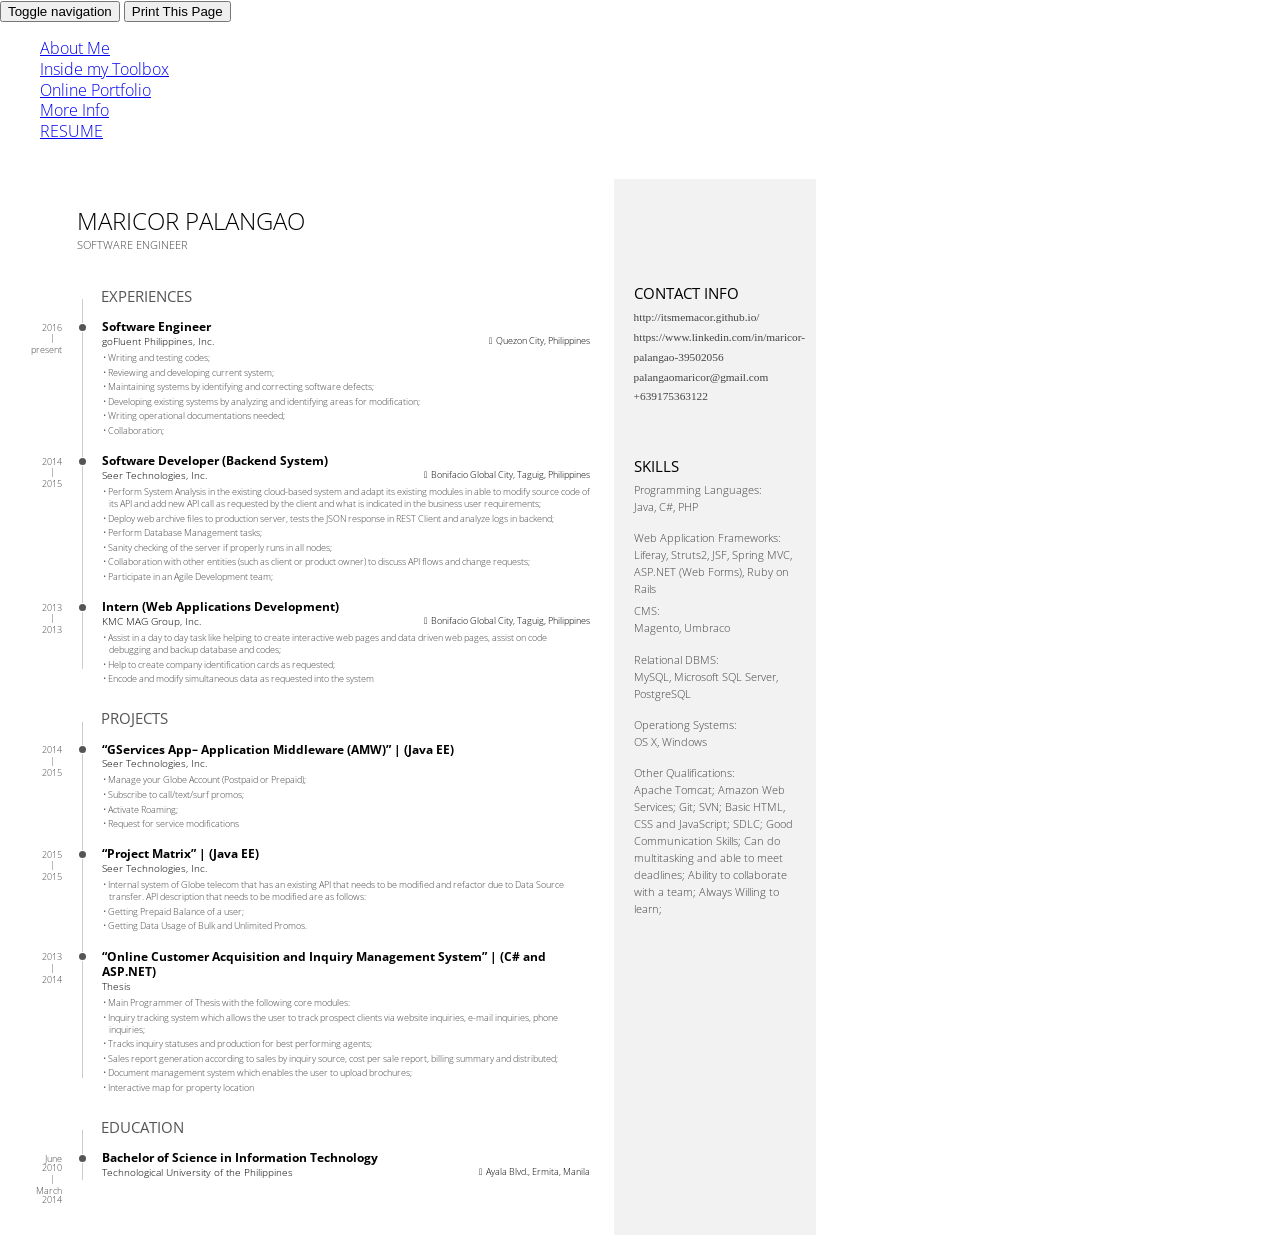
==== Resume.html @ e66a875f "update" ====
<!DOCTYPE html>
<html>
  <head>
    <meta charset="utf-8" />

    <link rel="stylesheet" type="text/css" href="dep/normalize.css/normalize.css" />
    <link rel="stylesheet" type="text/css" href="dep/Font-Awesome/css/font-awesome.css" />
    <link rel="stylesheet" type="text/css" href="style.css" />

    <link rel="stylesheet" href="css/bootstrap.min.css" type="text/css">


    <link href='http://fonts.googleapis.com/css?family=Open+Sans:300italic,400italic,600italic,700italic,800italic,400,300,600,700,800' rel='stylesheet' type='text/css'>

    <link href='http://fonts.googleapis.com/css?family=Merriweather:400,300,300italic,400italic,700,700italic,900,900italic' rel='stylesheet' type='text/css'>
    <link rel="stylesheet" href="font-awesome/css/font-awesome.min.css" type="text/css">

  </head>
  <body lang="en">

	 <nav id="mainNav" class="navbar navbar-default navbar-fixed-top">
        <div class="container-fluid">
            <!-- Brand and toggle get grouped for better mobile display -->
            <div class="navbar-header">
                <button type="button" class="navbar-toggle collapsed" data-toggle="collapse" data-target="#bs-example-navbar-collapse-1">
                    <span class="sr-only">Toggle navigation</span>
                    <span class="icon-bar"></span>
                    <span class="icon-bar"></span>
                    <span class="icon-bar"></span>
                </button>
                <button class="navbar-brand page-scroll" onclick="myFunction()">Print This Page</button>
            </div>

          

				<script>
				function myFunction() {
				    window.print();
				}
				</script>

            <!-- Collect the nav links, forms, and other content for toggling -->
            <div class="collapse navbar-collapse" id="bs-example-navbar-collapse-1">
                <ul class="nav navbar-nav navbar-right">
                    <li>
                        <a class="page-scroll" href="index.html#about">About Me</a>
                    </li>
                    <li>
                        <a class="page-scroll" href="index.html#services">Inside my Toolbox</a>
                    </li>
                    <li>
                        <a class="page-scroll" href="index.html#portfolio">Online Portfolio</a>
                    </li>
                    <li>
                        <a class="page-scroll" href="index.html#contact">More Info</a>
                    </li>
                    <li>
                        <a class="page-scroll" href="Resume.html">RESUME</a>
                    </li>
                </ul>
            </div>
            <!-- /.navbar-collapse -->
        </div>
        <!-- /.container-fluid -->
    </nav>
    <br>
  
    <section id="main">
      <header id="title">
        <h1>Maricor Palangao</h1>
        <span class="subtitle">Software Engineer</span>
      </header>
      <section class="main-block">
        <h2>
          <i class="fa fa-suitcase"></i> Experiences
        </h2>
        <section class="blocks">
          <div class="date">
            <span>2016</span><span>present</span>
          </div>
          <div class="decorator">
          </div>
          <div class="details">
            <header>
              <h3>Software Engineer</h3>
              <span class="place">goFluent Philippines, Inc.</span>
              <span class="location">Quezon City, Philippines</span>
            </header>
            <div>
              <ul>
                <li>Writing and testing codes;</li>
                <li>Reviewing and developing current system;</li>
                <li> Maintaining systems by identifying and correcting software defects;</li>
                <li>Developing existing systems by analyzing and identifying areas for modification;</li>
                <li>Writing operational documentations needed;</li>
                <li>Collaboration;</li>
              </ul>
              </div>
          </div>
        </section>
        <section class="blocks">
          <div class="date">
            <span>2014</span><span>2015</span>
          </div>
          <div class="decorator">
          </div>
          <div class="details">
            <header>
              <h3>Software Developer (Backend System) </h3>
              <span class="place">Seer Technologies, Inc.</span>
              <span class="location">Bonifacio Global City, Taguig, Philippines</span>
            </header>
            <div>
              <ul>
                <li>Perform System Analysis in the existing cloud-based system and adapt its existing modules in able to modify source code of its API and add new API call as requested by the client and what is indicated in the business user requirements;</li>
                <li>Deploy web archive files to production server, tests the JSON response in REST Client and analyze logs in backend;</li>
                <li>Perform Database Management tasks;</li>
                <li>Sanity checking of the server if properly runs in all nodes; </li>
                <li>Collaboration with other entities (such as client or product owner) to discuss API flows and change requests;</li>
                <li>Participate in an Agile Development team;</li>
              </ul>
            </div>
          </div>
        </section>
        <section class="blocks">
          <div class="date">
            <span>2013</span><span>2013</span>
          </div>
          <div class="decorator">
          </div>
          <div class="details">
            <header>
              <h3>Intern (Web Applications Development)</h3>
              <span class="place">KMC MAG Group, Inc.</span>
              <span class="location">Bonifacio Global City, Taguig, Philippines</span>
            </header>
            <div>
              <ul>
                <li>Assist in a day to day task like helping to create interactive web pages and data driven web pages, assist on code debugging and backup database and codes; </li>
                <li>Help to create company identification cards as requested;</li>
                <li>Encode and modify simultaneous data as requested into the system</li>
              </ul>
              </div>
          </div>
        </section>
      </section>
      <section class="main-block">
        <h2>
          <i class="fa fa-folder-open"></i> Projects
        </h2>
        <section class="blocks">
          <div class="date">
            <span>2014</span><span>2015</span>
          </div>
          <div class="decorator">
          </div>
          <div class="details">
            <header>
              <h3>“GServices App– Application Middleware (AMW)” | (Java EE)</h3>
              <span class="place">Seer Technologies, Inc.</span>
            </header>
            <div>
              <ul>
                <li>
					Manage your Globe Account (Postpaid or Prepaid); </li>
                <li>Subscribe to call/text/surf promos;</li>
                <li>Activate Roaming;</li>
                <li>Request for service modifications</li>
              </ul>
            </div>
          </div>
        </section>
        <section class="blocks">
          <div class="date">
            <span>2015</span><span>2015</span>
          </div>
          <div class="decorator">
          </div>
          <div class="details">
            <header>
              <h3> “Project Matrix” | (Java EE)</h3>
              <span class="place">Seer Technologies, Inc.</span>
            </header>
            <div>
              <ul>
                <li>Internal system of Globe telecom that has an existing API that needs to be modified and refactor due to Data Source transfer. API description that needs to be modified are as follows:</li>
                <li>Getting Prepaid Balance of a user; </li>
                <li>Getting Data Usage of Bulk and Unlimited Promos.</li>
              </ul>
            </div>
          </div>
        </section>
        <section class="blocks">
          <div class="date">
            <span>2013</span><span>2014</span>
          </div>
          <div class="decorator">
          </div>
          <div class="details">
            <header>
              <h3>“Online Customer Acquisition and Inquiry Management System” | (C# and ASP.NET)</h3>
              <span class="place">Thesis</span>
            </header>
            <div>
              <ul>
                <li>Main Programmer of Thesis with the following core modules:</li>
                <li>Inquiry tracking system which allows the user to track prospect clients via website inquiries, e-mail
					inquiries, phone inquiries;</li>
				<li>Tracks inquiry statuses and production for best performing agents;</li>
				<li>Sales report generation according to sales by inquiry source, cost per sale report, billing summary
                  and distributed;</li>
                 <li>Document management system which enables the user to upload brochures;</li>
                 <li>Interactive map for property location</li>

              </ul>
            </div>
          </div>
        </section>
      </section>
      <section class="main-block concise">
        <h2>
          <i class="fa fa-graduation-cap"></i> Education
        </h2>
        <section class="blocks">
          <div class="date">
            <span>June 2010</span><span> March 2014</span>
          </div>
          <div class="decorator">
          </div>
          <div class="details">
            <header>
              <h3>Bachelor of Science in Information Technology</h3>
              <span class="place">Technological University of the Philippines</span>
              <span class="location">Ayala Blvd., Ermita, Manila</span>
            </header>
            <div></div>
          </div>
        </section>
      </section>
    </section>
    <aside id="sidebar">
      <div class="side-block" id="contact">
        <h1>
          Contact Info
        </h1>
        <ul>
          <li><i class="fa fa-globe"></i> http://itsmemacor.github.io/</li>
          <li><i class="fa fa-linkedin"></i> https://www.linkedin.com/in/maricor-palangao-39502056</li>
          <li><i class="fa fa-envelope"></i> palangaomaricor@gmail.com</li>
          <li><i class="fa fa-phone"></i> +639175363122</li>
        </ul>
      </div>
      <div class="side-block" id="skills">
        <h1>
          Skills
        </h1>
        <ul> Programming Languages:
          <li>Java, C#, PHP</li>
        </ul>
        <ul> Web Application Frameworks:
        	<li>Liferay, Struts2, JSF, Spring MVC, ASP.NET (Web Forms), Ruby on Rails</li>
        <ul>
        <ul>CMS:
        	<li>Magento, Umbraco</li>
        </ul>
        <ul>Relational DBMS:
        	<li>MySQL, Microsoft SQL Server, PostgreSQL</li>
        </ul>	
        <ul>Operationg Systems:
        	<li>OS X, Windows</li>
        </ul>	
        <ul>Other Qualifications:
            <li>Apache Tomcat; Amazon Web Services; Git; SVN; Basic HTML, CSS and JavaScript; SDLC; Good Communication Skills; Can do multitasking and able to meet deadlines; Ability to collaborate with a team; Always Willing to learn;</li>
        </ul>
          
        
        </p>
      </div>
    
    </aside>
  </body>
</html>
---- style.css ----
@page{
  size: letter portrait;
  margin: 0;
}

*{
  box-sizing: border-box;
}

:root{
  --page-width: 8.5in;
  --page-height: 11in;
  --main-width: 6.4in;
  --sidebar-width: calc(var(--page-width) - var(--main-width));
  --decorator-horizontal-margin: 0.2in;

  --sidebar-horizontal-padding: 0.2in;

  /* XXX: using px for very good precision control */
  --decorator-outer-offset-top: 10px;
  --decorator-outer-offset-left: -5px;
  --decorator-border-width: 1px;
  --decorator-outer-dim: 9px;
  --decorator-border: 1px solid #ccc;

  --row-blocks-padding-top: 5pt;
  --date-block-width: 0.6in;

  --main-blocks-title-icon-offset-left: -19pt;
}

body{
  width: var(--page-width);
  height: var(--page-height);
  margin: 0;
  font-family: "Open Sans", sans-serif; 
  font-weight: 300;
  line-height: 1.3;
  color: #444;
  hyphens: auto;
}

h1, h2, h3{
  margin: 0;
  color: #000;
}

li{
  list-style-type: none;
}

#main{
  float: left;
  width: var(--main-width);
  padding: 0.25in 0.25in 0 0.25in;
  font-size: 7pt;
}

#sidebar{
  float: right;
  position: relative; /* for disclaimer */
  width: var(--sidebar-width);
  height: 100%;
  padding: 0.6in var(--sidebar-horizontal-padding);
  background-color: #f2f2f2;
  font-size: 8.5pt;
}

/* main */

/** big title **/
#title, h1, h2{
  text-transform: uppercase;
}

#title{
  position: relative;
  left: 0.55in;
  margin-bottom: 0.3in;
  line-height: 1.2;
}

#title h1{
  font-weight: 300;
  font-size: 18pt;
  line-height: 1.5;
}

#title h1 strong{
  margin: auto 2pt auto 4pt;
  font-weight: 600;
}

.subtitle{
  font-size: 8pt;
}

/*** categorial blocks ***/

.main-block{
  margin-top: 0.1in;
}

#main h2{
  position: relative;
  top: var(--row-blocks-padding-top);
  /* XXX: 0.5px for aligning fx printing */
  left: calc((var(--date-block-width) + var(--decorator-horizontal-margin)));
  font-weight: 400;
  font-size: 11pt;
  color: #555;
}

#main h2 > i{
  /* use absolute position to prevent icon's width from misaligning title */
  /* assigning a fixed width here is no better due to needing to align decorator
     line too */
  position: absolute;
  left: var(--main-blocks-title-icon-offset-left);
  z-index: 1; /* over decorator line */
  color: #444;
}

#main h2::after{ /* extends the decorator line */
  height: calc(var(--row-blocks-padding-top) * 2);
  position: relative;
  top: calc(-1 * var(--row-blocks-padding-top));
  /* XXX: 0.5px for aligning fx printing */
  left: calc(-1 * var(--decorator-horizontal-margin));
  display: block;
  border-left: var(--decorator-border);
  z-index: 0;
  line-height: 0;
  font-size: 0;
  content: ' ';
}

/**** minor tweaks on the icon fonts ****/
#main h2 > .fa-graduation-cap{
  left: calc(var(--main-blocks-title-icon-offset-left) - 2pt);
  top: 2pt;
}

#main h2 > .fa-suitcase{
  top: 1pt;
}

#main h2 > .fa-folder-open{
  top: 1.5pt;
}

/**** individual row blocks (date - decorator - details) ****/

.blocks{
  display: flex;
  flex-flow: row nowrap;
}

.blocks > div{
  padding-top: var(--row-blocks-padding-top);
}

.date{
  flex: 0 0 var(--date-block-width);
  padding-top: calc(var(--row-blocks-padding-top) + 2.5pt) !important;
  padding-right: var(--decorator-horizontal-margin);
  font-size: 7pt;
  text-align: right;
  line-height: 1;
}

.date span{
  display: block;
}

.date span:first-child::after{
  position: relative;
  top: 1pt;
  right: 5.5pt;
  display: block;
  height: 10pt;
  content: '|';
}

.decorator{
  flex: 0 0 0;
  position: relative;
  width: 2pt;
  min-height: 100%;
  border-left: var(--decorator-border);
}

/*
 * XXX: Use two filled circles to achieve the circle-with-white-border effect.
 * The normal technique of only using one pseudo element and
 * border: 1px solid white; style makes firefox erroneously either:
 * 1) overflows the grayshade background (if no background-clip is set), or
 * 2) shows decorator line which should've been masked by the white border
 *
 */

.decorator::before{
  position: absolute;
  top: var(--decorator-outer-offset-top);
  left: var(--decorator-outer-offset-left);
  content: ' ';
  display: block;
  width: var(--decorator-outer-dim);
  height: var(--decorator-outer-dim);
  border-radius: calc(var(--decorator-outer-dim) / 2);
  background-color: #fff;
}

.decorator::after{
  position: absolute;
  top: calc(var(--decorator-outer-offset-top) + var(--decorator-border-width));
  left: calc(var(--decorator-outer-offset-left) + var(--decorator-border-width));
  content: ' ';
  display: block;
  width: calc(var(--decorator-outer-dim) - (var(--decorator-border-width) * 2));
  height: calc(var(--decorator-outer-dim) - (var(--decorator-border-width) * 2));
  border-radius: calc((var(--decorator-outer-dim) - (var(--decorator-border-width) * 2)) / 2);
  background-color: #555;
}

.blocks:last-child .decorator{ /* slightly shortens it */
  margin-bottom: 0.25in;
}

/***** fine-tunes on the details block where the real juice is *****/

.details{
  flex: 1 0 0;
  padding-left: var(--decorator-horizontal-margin);
}

.details header{
  color: #000;
}

.details h3{
  font-size: 9pt;
}

.main-block:not(.concise) .details div{
  margin: 0.18in 0 0.1in 0; 
}

.main-block:not(.concise) .blocks:last-child .details div{
  margin-bottom: 0;
}

.main-block.concise .details div:not(.concise){
  /* use padding to work around the fact that margin doesn't affect floated
     neighboring elements */
  padding: 0.05in 0 0.07in 0;
}

.details .place{
  float: left;
  font-size: 7.5pt;
}

.details .location{
  float: right;
}

.details div{
  clear: both;
}

.details .location::before{
  display: inline-block;
  position: relative;
  right: 3pt;
  top: 0.25pt;
  font-family: FontAwesome;
  font-weight: normal;
  font-style: normal;
  text-decoration: inherit;
  content: "\f041";
}

/***** fine-tunes on the lists... *****/

#main ul{
  padding-left: 0.07in;
  margin: 0.08in 0;
}

#main li{
  margin: 0 0 0.025in 0;
}

/****** customize list symbol style ******/
#main li::before{
  position: relative;
  margin-left: -4.25pt;
  content: '• ';
}

.details .concise ul{
  margin: 0 !important;
  -webkit-columns: 2;
  -moz-columns: 2;
  columns: 2;
}

.details .concise li{
  margin: 0 !important;
}

.details .concise li{
  margin-left: 0 !important;
}



/* sidebar */

#sidebar h1{
  font-weight: 400;
  font-size: 11pt;
}

.side-block{
  margin-top: 0.5in; 
}

#contact ul{
  margin-top: 0.05in;
  padding-left: 0;
  font-family: "Source Code Pro";
  font-weight: 400;
  line-height: 1.75;
}

#contact li > i{
  width: 9pt; /* for text alignment */
  text-align: right;
}

#skills{
  line-height: 1.5;
}

#skills ul{
  margin: 0.05in 0 0.15in;
  padding: 0;
}

#disclaimer{
  position: absolute;
  bottom: var(--sidebar-horizontal-padding);
  right: var(--sidebar-horizontal-padding);
  font-size: 7.5pt;
  font-style: italic;
  line-height: 1.1;
  text-align: right;
  color: #777;
}

#disclaimer code{
  color: #666;
  font-family: "Source Code Pro";
  font-weight: 400;
  font-style: normal;
}
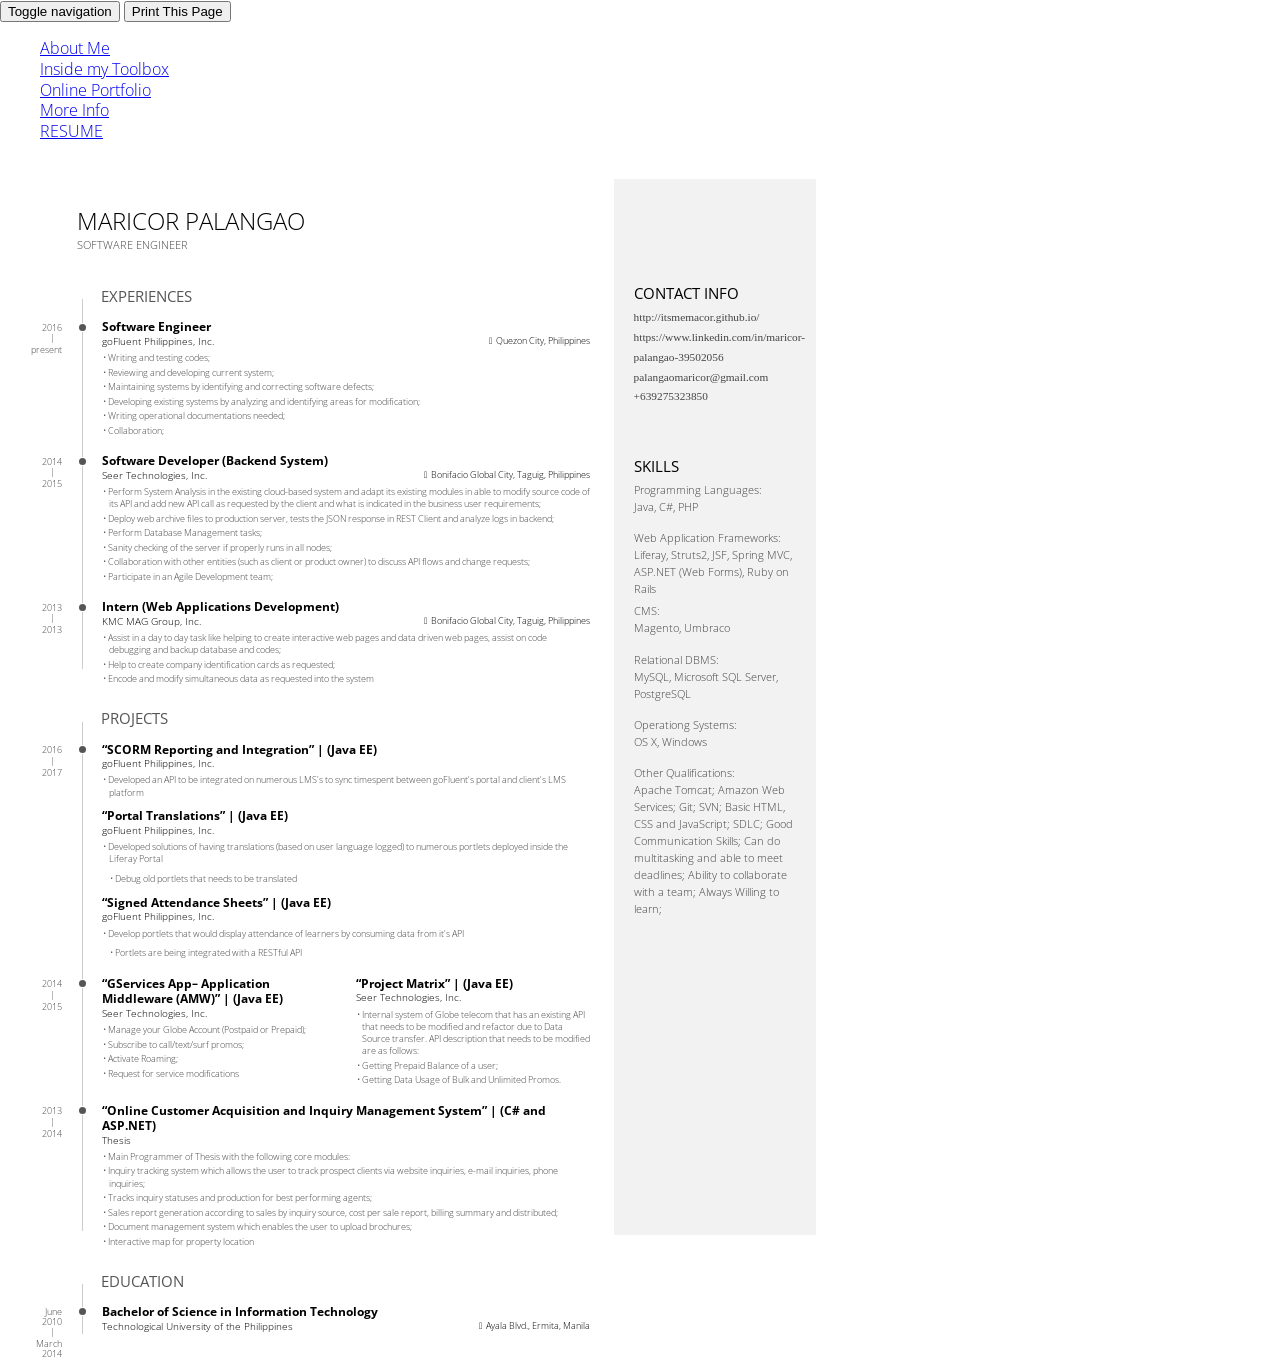
==== commit a860f2f6: "Update" ====
--- a/Resume.html
+++ b/Resume.html
@@ -150,6 +150,46 @@
         </h2>
         <section class="blocks">
           <div class="date">
+            <span>2016</span><span>2017</span>
+          </div>
+          <div class="decorator">
+          </div>
+          <div class="details">
+            <header>
+              <h3>“SCORM Reporting and Integration” | (Java EE)</h3>
+              <span class="place">goFluent Philippines, Inc.</span>
+            </header>
+            <div>
+              <ul>
+                <li>Developed an API to be integrated on numerous LMS's to sync timespent between goFluent's portal and client's LMS platform</li>
+              </ul>
+            </div>
+            <header>
+              <h3>“Portal Translations” | (Java EE)</h3>
+              <span class="place">goFluent Philippines, Inc.</span>
+            </header>
+            <div>
+              <ul>
+                <li>Developed solutions of having translations (based on user language logged) to numerous portlets deployed inside the Liferay Portal</li>
+              <ul>
+                <li>Debug old portlets that needs to be translated</li>
+              </ul>
+            </div>
+            <header>
+              <h3>“Signed Attendance Sheets” | (Java EE)</h3>
+              <span class="place">goFluent Philippines, Inc.</span>
+            </header>
+            <div>
+              <ul>
+                <li>Develop portlets that would display attendance of learners by consuming data from it's API</li>
+              <ul>
+                <li>Portlets are being integrated with a RESTful API</li>
+              </ul>
+            </div>
+          </div>
+        </section>
+        <section class="blocks">
+          <div class="date">
             <span>2014</span><span>2015</span>
           </div>
           <div class="decorator">
@@ -168,13 +208,6 @@
                 <li>Request for service modifications</li>
               </ul>
             </div>
-          </div>
-        </section>
-        <section class="blocks">
-          <div class="date">
-            <span>2015</span><span>2015</span>
-          </div>
-          <div class="decorator">
           </div>
           <div class="details">
             <header>
@@ -247,7 +280,7 @@
           <li><i class="fa fa-globe"></i> http://itsmemacor.github.io/</li>
           <li><i class="fa fa-linkedin"></i> https://www.linkedin.com/in/maricor-palangao-39502056</li>
           <li><i class="fa fa-envelope"></i> palangaomaricor@gmail.com</li>
-          <li><i class="fa fa-phone"></i> +639175363122</li>
+          <li><i class="fa fa-phone"></i> +639275323850</li>
         </ul>
       </div>
       <div class="side-block" id="skills">
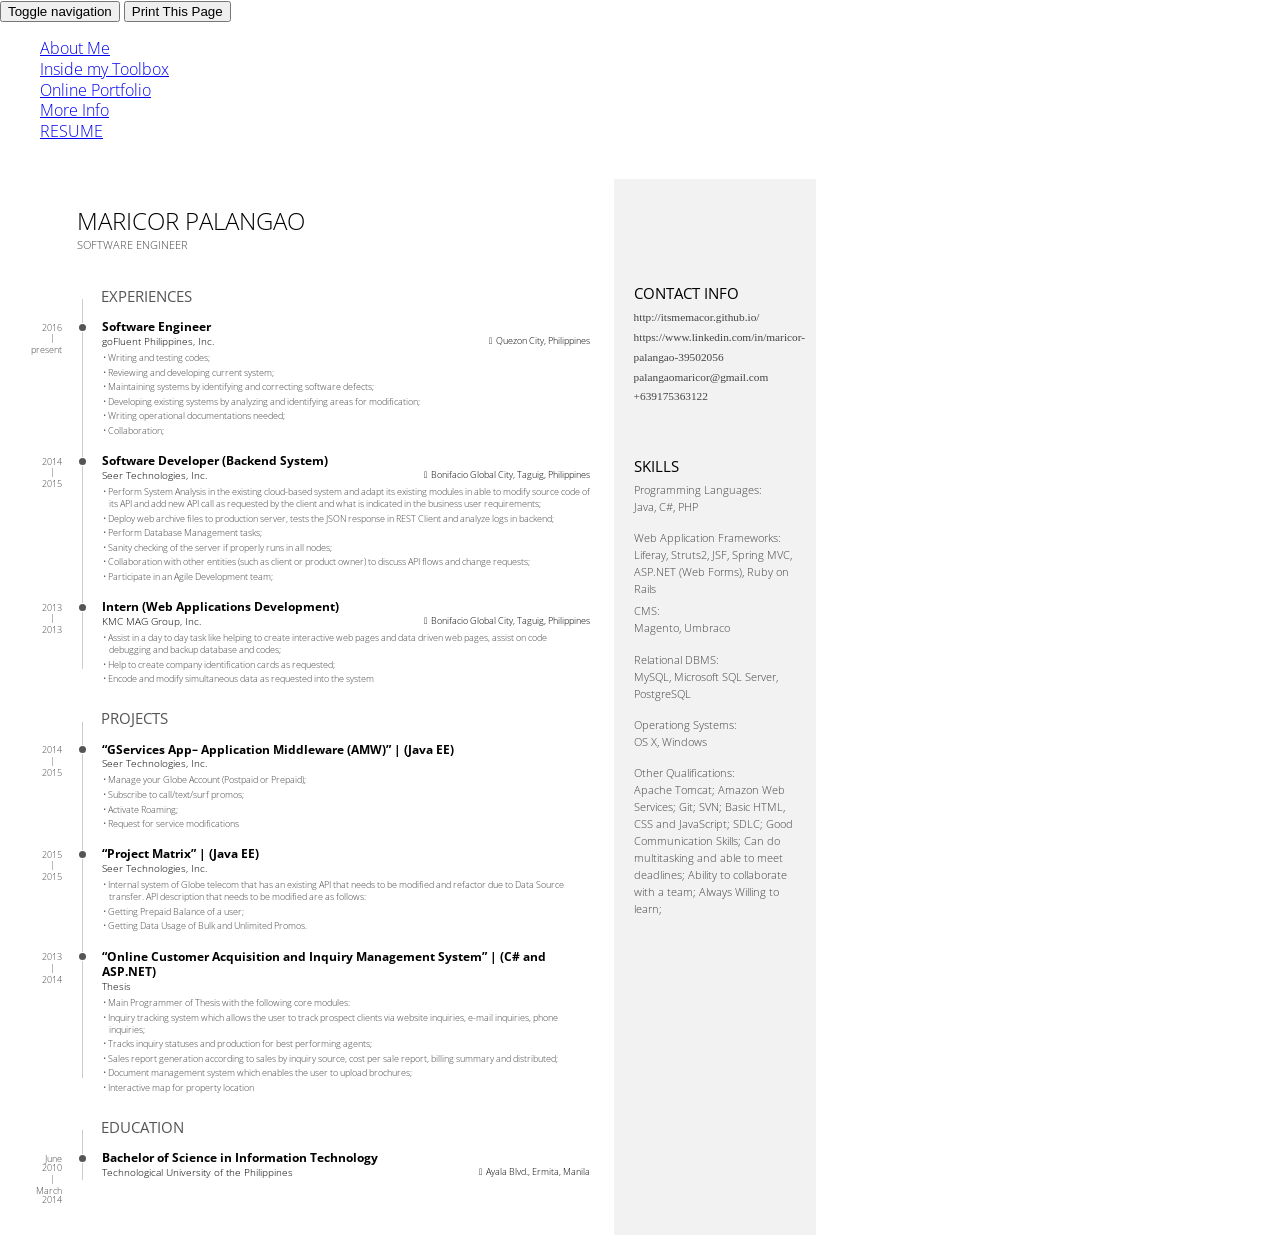
==== commit bc90164d: "update" ====
--- a/Resume.html
+++ b/Resume.html
@@ -150,46 +150,6 @@
         </h2>
         <section class="blocks">
           <div class="date">
-            <span>2016</span><span>2017</span>
-          </div>
-          <div class="decorator">
-          </div>
-          <div class="details">
-            <header>
-              <h3>“SCORM Reporting and Integration” | (Java EE)</h3>
-              <span class="place">goFluent Philippines, Inc.</span>
-            </header>
-            <div>
-              <ul>
-                <li>Developed an API to be integrated on numerous LMS's to sync timespent between goFluent's portal and client's LMS platform</li>
-              </ul>
-            </div>
-            <header>
-              <h3>“Portal Translations” | (Java EE)</h3>
-              <span class="place">goFluent Philippines, Inc.</span>
-            </header>
-            <div>
-              <ul>
-                <li>Developed solutions of having translations (based on user language logged) to numerous portlets deployed inside the Liferay Portal</li>
-              <ul>
-                <li>Debug old portlets that needs to be translated</li>
-              </ul>
-            </div>
-            <header>
-              <h3>“Signed Attendance Sheets” | (Java EE)</h3>
-              <span class="place">goFluent Philippines, Inc.</span>
-            </header>
-            <div>
-              <ul>
-                <li>Develop portlets that would display attendance of learners by consuming data from it's API</li>
-              <ul>
-                <li>Portlets are being integrated with a RESTful API</li>
-              </ul>
-            </div>
-          </div>
-        </section>
-        <section class="blocks">
-          <div class="date">
             <span>2014</span><span>2015</span>
           </div>
           <div class="decorator">
@@ -208,6 +168,13 @@
                 <li>Request for service modifications</li>
               </ul>
             </div>
+          </div>
+        </section>
+        <section class="blocks">
+          <div class="date">
+            <span>2015</span><span>2015</span>
+          </div>
+          <div class="decorator">
           </div>
           <div class="details">
             <header>
@@ -280,7 +247,7 @@
           <li><i class="fa fa-globe"></i> http://itsmemacor.github.io/</li>
           <li><i class="fa fa-linkedin"></i> https://www.linkedin.com/in/maricor-palangao-39502056</li>
           <li><i class="fa fa-envelope"></i> palangaomaricor@gmail.com</li>
-          <li><i class="fa fa-phone"></i> +639275323850</li>
+          <li><i class="fa fa-phone"></i> +639175363122</li>
         </ul>
       </div>
       <div class="side-block" id="skills">
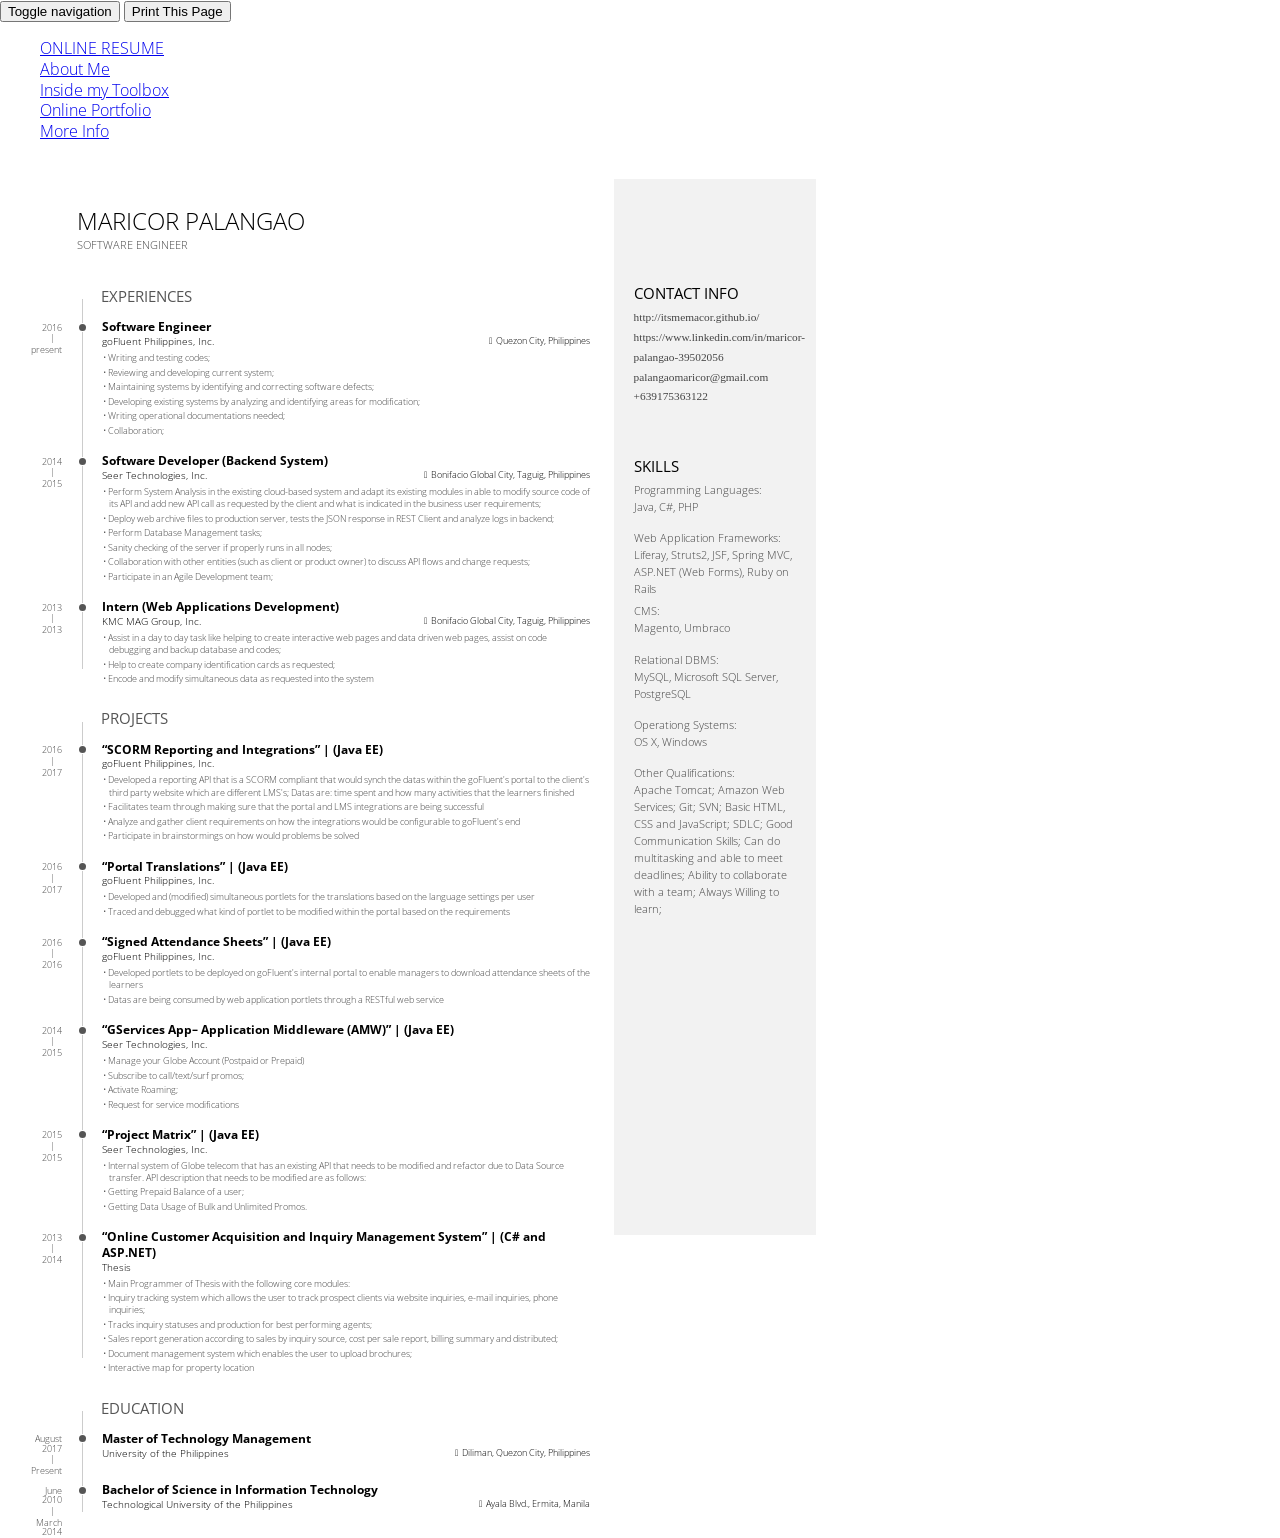
==== commit 43511da2: "updates" ====
--- a/Resume.html
+++ b/Resume.html
@@ -43,6 +43,9 @@
             <div class="collapse navbar-collapse" id="bs-example-navbar-collapse-1">
                 <ul class="nav navbar-nav navbar-right">
                     <li>
+                        <a class="page-scroll" href="Resume.html">ONLINE RESUME</a>
+                    </li>
+                    <li>
                         <a class="page-scroll" href="index.html#about">About Me</a>
                     </li>
                     <li>
@@ -53,9 +56,6 @@
                     </li>
                     <li>
                         <a class="page-scroll" href="index.html#contact">More Info</a>
-                    </li>
-                    <li>
-                        <a class="page-scroll" href="Resume.html">RESUME</a>
                     </li>
                 </ul>
             </div>
@@ -150,6 +150,65 @@
         </h2>
         <section class="blocks">
           <div class="date">
+            <span>2016</span><span>2017</span>
+          </div>
+          <div class="decorator">
+          </div>
+          <div class="details">
+            <header>
+              <h3>“SCORM Reporting and Integrations” | (Java EE)</h3>
+              <span class="place">goFluent Philippines, Inc.</span>
+            </header>
+            <div>
+              <ul>
+                <li>Developed a reporting API that is a SCORM compliant that would synch the datas within the goFluent's portal to the client's third party website which are different LMS's; Datas are: time spent and how many activities that the learners finished</li>
+                <li>Facilitates team through making sure that the portal and LMS integrations are being successful </li>
+                <li>Analyze and gather client requirements on how the integrations would be configurable to goFluent's end </li>
+                <li>Participate in brainstormings on how would problems be solved</li>
+              </ul>
+            </div>
+          </div>
+        </section>
+        <section class="blocks">
+          <div class="date">
+            <span>2016</span><span>2017</span>
+          </div>
+          <div class="decorator">
+          </div>
+          <div class="details">
+            <header>
+              <h3>“Portal Translations” | (Java EE)</h3>
+              <span class="place">goFluent Philippines, Inc.</span>
+            </header>
+            <div>
+              <ul>
+                <li>Developed and (modified) simultaneous portlets for the translations based on the language settings per user</li>
+                <li>Traced and debugged what kind of portlet to be modified within the portal based on the requirements </li>
+              </ul>
+            </div>
+          </div>
+        </section>
+        <section class="blocks">
+          <div class="date">
+            <span>2016</span><span>2016</span>
+          </div>
+          <div class="decorator">
+          </div>
+          <div class="details">
+            <header>
+              <h3>“Signed Attendance Sheets” | (Java EE)</h3>
+              <span class="place">goFluent Philippines, Inc.</span>
+            </header>
+            <div>
+              <ul>
+                <li>Developed portlets to be deployed on goFluent's internal portal to enable managers to download attendance sheets of the learners</li>
+                 <li>Datas are being consumed by web application portlets through a RESTful web service </li>
+              </ul>
+            </div>
+          </div>
+        </section>
+        <section class="blocks">
+          <div class="date">
             <span>2014</span><span>2015</span>
           </div>
           <div class="decorator">
@@ -161,8 +220,7 @@
             </header>
             <div>
               <ul>
-                <li>
-					Manage your Globe Account (Postpaid or Prepaid); </li>
+                <li>Manage your Globe Account (Postpaid or Prepaid)</li>
                 <li>Subscribe to call/text/surf promos;</li>
                 <li>Activate Roaming;</li>
                 <li>Request for service modifications</li>
@@ -221,6 +279,21 @@
         <h2>
           <i class="fa fa-graduation-cap"></i> Education
         </h2>
+        <section class="blocks">
+          <div class="date">
+            <span>August 2017</span><span> Present</span>
+          </div>
+          <div class="decorator">
+          </div>
+          <div class="details">
+            <header>
+              <h3>Master of Technology Management</h3>
+              <span class="place">University of the Philippines</span>
+              <span class="location">Diliman, Quezon City, Philippines</span>
+            </header>
+            <div></div>
+          </div>
+        </section>
         <section class="blocks">
           <div class="date">
             <span>June 2010</span><span> March 2014</span>
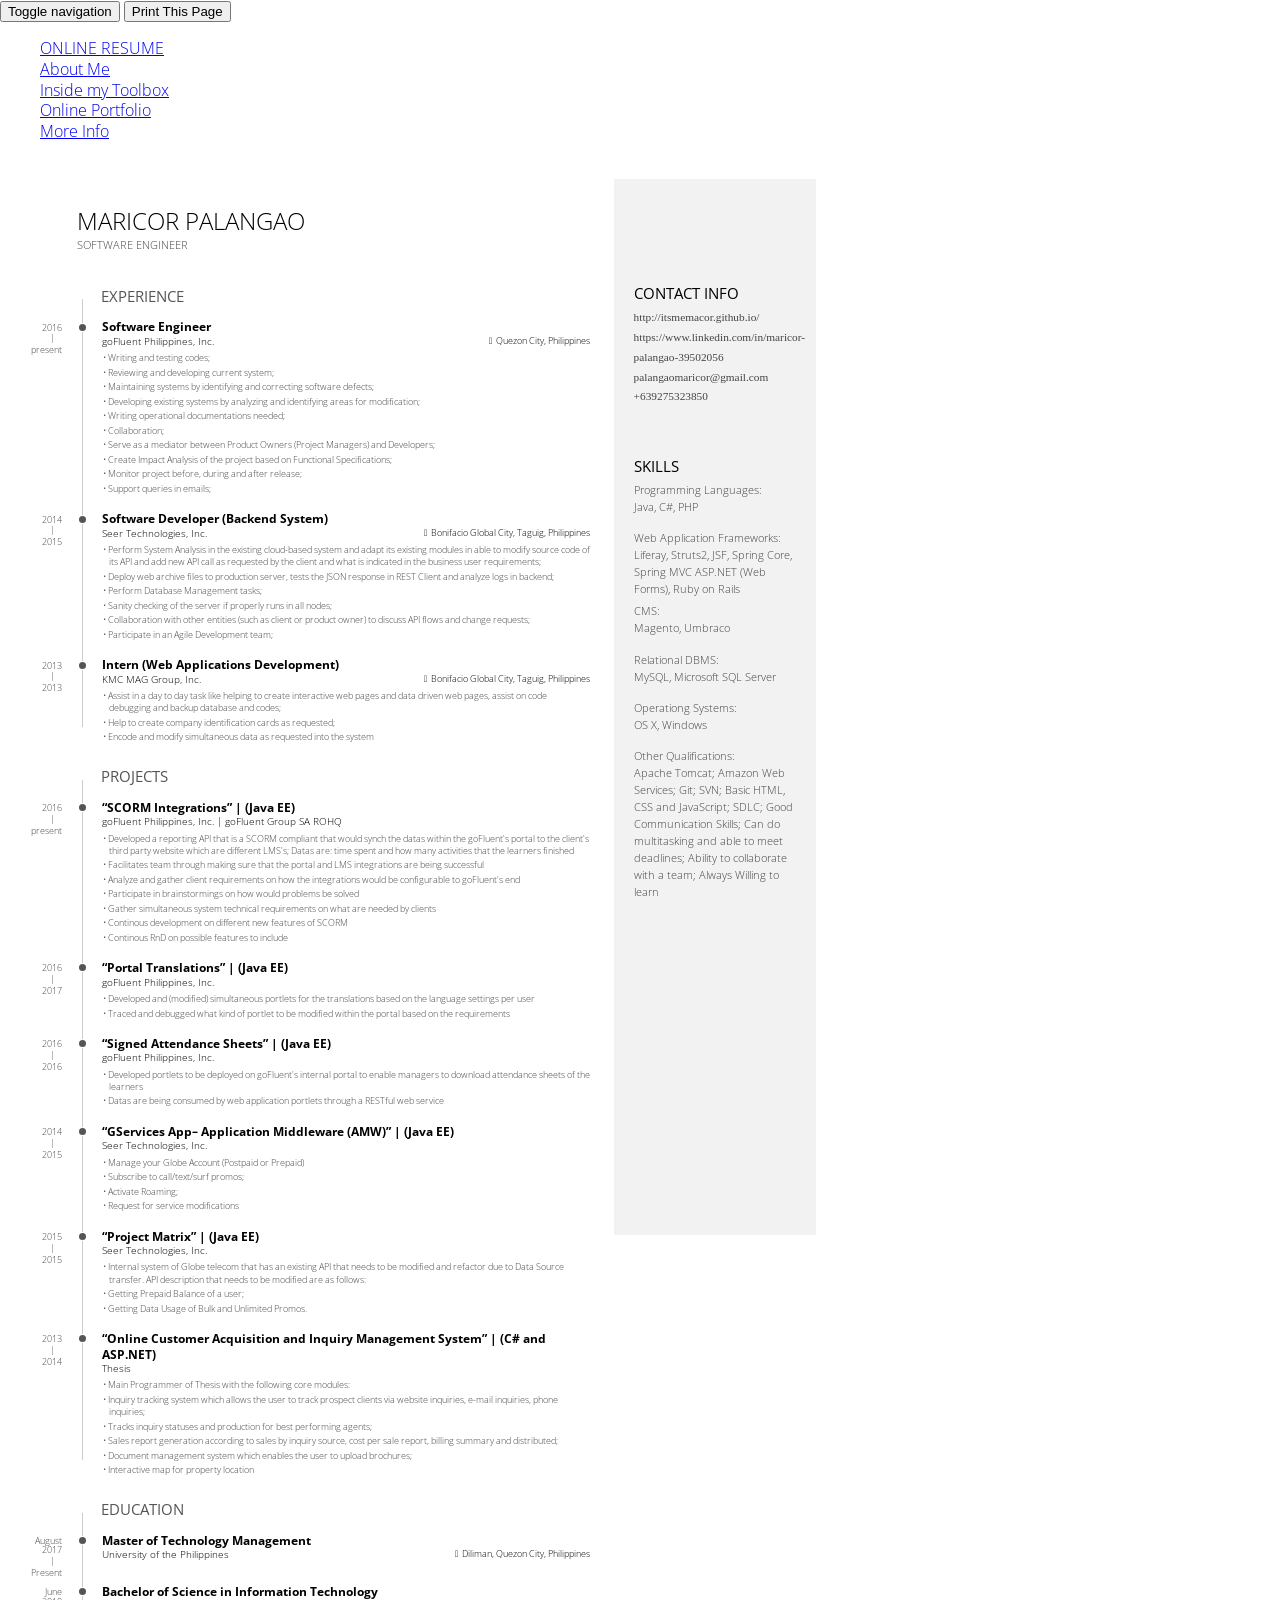
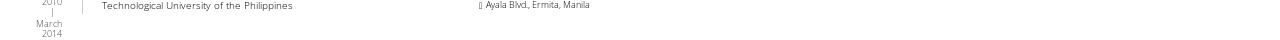
==== commit 0fec8c69: "update" ====
--- a/Resume.html
+++ b/Resume.html
@@ -72,7 +72,7 @@
       </header>
       <section class="main-block">
         <h2>
-          <i class="fa fa-suitcase"></i> Experiences
+          <i class="fa fa-suitcase"></i> Experience
         </h2>
         <section class="blocks">
           <div class="date">
@@ -94,6 +94,10 @@
                 <li>Developing existing systems by analyzing and identifying areas for modification;</li>
                 <li>Writing operational documentations needed;</li>
                 <li>Collaboration;</li>
+                <li>Serve as a mediator between Product Owners (Project Managers) and Developers;</li>
+                <li>Create Impact Analysis of the project based on Functional Specifications;</li>
+                <li>Monitor project before, during and after release; </li>
+                <li>Support queries in emails;</li>
               </ul>
               </div>
           </div>
@@ -150,14 +154,14 @@
         </h2>
         <section class="blocks">
           <div class="date">
-            <span>2016</span><span>2017</span>
-          </div>
-          <div class="decorator">
-          </div>
-          <div class="details">
-            <header>
-              <h3>“SCORM Reporting and Integrations” | (Java EE)</h3>
-              <span class="place">goFluent Philippines, Inc.</span>
+            <span>2016</span><span>present</span>
+          </div>
+          <div class="decorator">
+          </div>
+          <div class="details">
+            <header>
+              <h3>“SCORM Integrations” | (Java EE)</h3>
+              <span class="place">goFluent Philippines, Inc. | goFluent Group SA ROHQ</span>
             </header>
             <div>
               <ul>
@@ -165,6 +169,9 @@
                 <li>Facilitates team through making sure that the portal and LMS integrations are being successful </li>
                 <li>Analyze and gather client requirements on how the integrations would be configurable to goFluent's end </li>
                 <li>Participate in brainstormings on how would problems be solved</li>
+                <li>Gather simultaneous system technical requirements on what are needed by clients</li>
+                 <li>Continous development on different new features of SCORM</li>
+                 <li>Continous RnD on possible features to include</li>
               </ul>
             </div>
           </div>
@@ -320,7 +327,7 @@
           <li><i class="fa fa-globe"></i> http://itsmemacor.github.io/</li>
           <li><i class="fa fa-linkedin"></i> https://www.linkedin.com/in/maricor-palangao-39502056</li>
           <li><i class="fa fa-envelope"></i> palangaomaricor@gmail.com</li>
-          <li><i class="fa fa-phone"></i> +639175363122</li>
+          <li><i class="fa fa-phone"></i> +639275323850</li>
         </ul>
       </div>
       <div class="side-block" id="skills">
@@ -331,19 +338,19 @@
           <li>Java, C#, PHP</li>
         </ul>
         <ul> Web Application Frameworks:
-        	<li>Liferay, Struts2, JSF, Spring MVC, ASP.NET (Web Forms), Ruby on Rails</li>
+        	<li>Liferay, Struts2, JSF, Spring Core, Spring MVC ASP.NET (Web Forms), Ruby on Rails</li>
         <ul>
         <ul>CMS:
         	<li>Magento, Umbraco</li>
         </ul>
         <ul>Relational DBMS:
-        	<li>MySQL, Microsoft SQL Server, PostgreSQL</li>
+        	<li>MySQL, Microsoft SQL Server</li>
         </ul>	
         <ul>Operationg Systems:
         	<li>OS X, Windows</li>
         </ul>	
         <ul>Other Qualifications:
-            <li>Apache Tomcat; Amazon Web Services; Git; SVN; Basic HTML, CSS and JavaScript; SDLC; Good Communication Skills; Can do multitasking and able to meet deadlines; Ability to collaborate with a team; Always Willing to learn;</li>
+            <li>Apache Tomcat; Amazon Web Services; Git; SVN; Basic HTML, CSS and JavaScript; SDLC; Good Communication Skills; Can do multitasking and able to meet deadlines; Ability to collaborate with a team; Always Willing to learn</li>
         </ul>
           
         
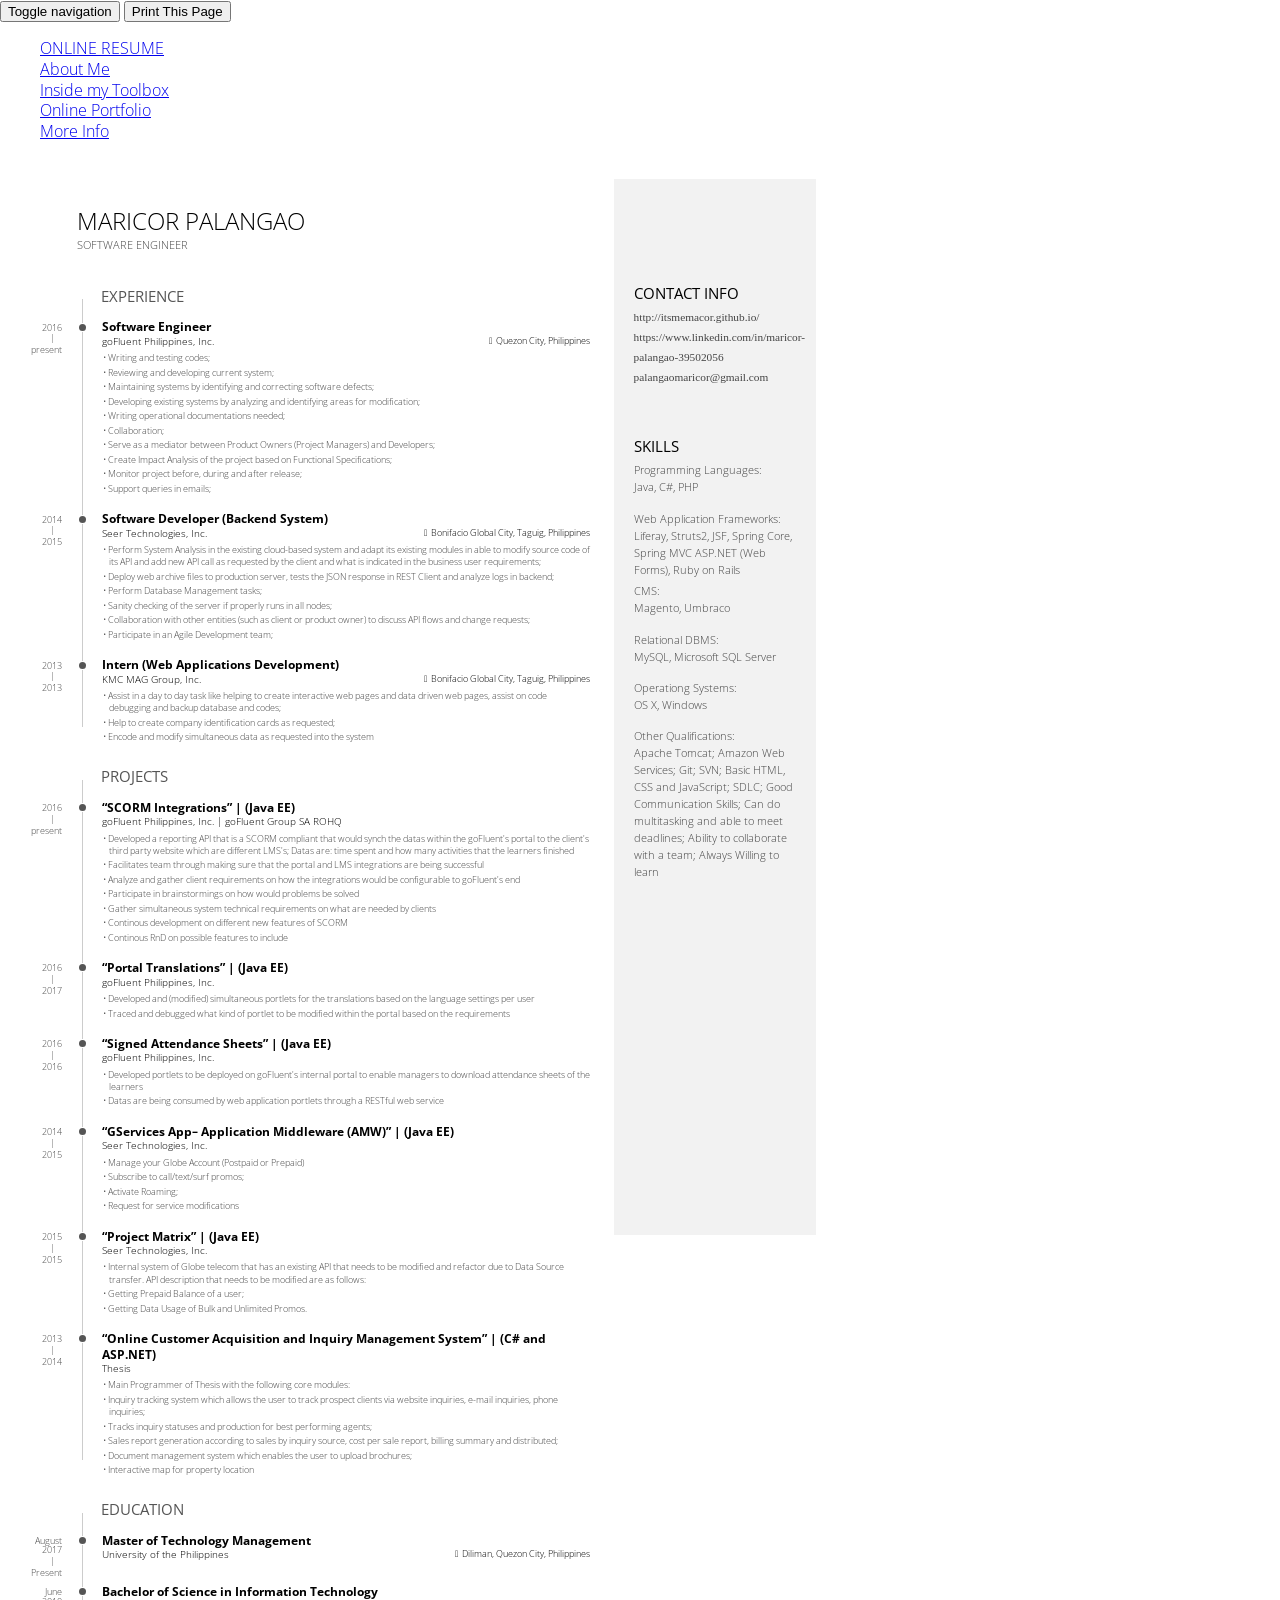
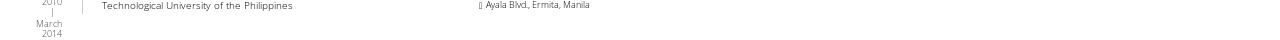
==== commit 6e181d6f: "update" ====
--- a/Resume.html
+++ b/Resume.html
@@ -327,7 +327,6 @@
           <li><i class="fa fa-globe"></i> http://itsmemacor.github.io/</li>
           <li><i class="fa fa-linkedin"></i> https://www.linkedin.com/in/maricor-palangao-39502056</li>
           <li><i class="fa fa-envelope"></i> palangaomaricor@gmail.com</li>
-          <li><i class="fa fa-phone"></i> +639275323850</li>
         </ul>
       </div>
       <div class="side-block" id="skills">
